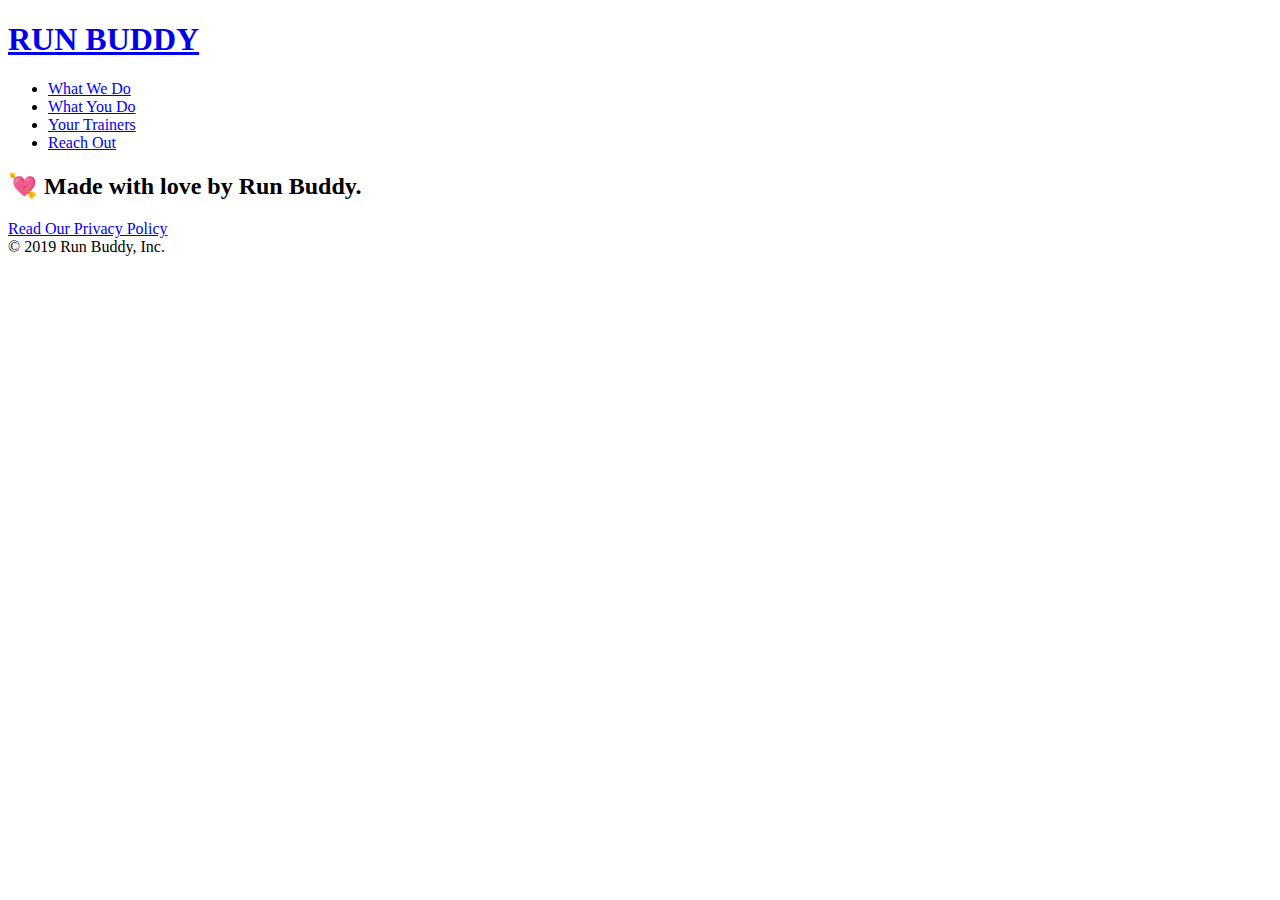
==== privacy-policy.html @ 5e77064c "policy" ====
<!DOCTYPE html>
<html lang="en">
<head>
    <meta charset="UTF-8">
    <meta http-equiv="X-UA-Compatible" content="IE=edge">
    <meta name="viewport" content="width=device-width, initial-scale=1.0">
    <title>Privacy Policy - Run Buddy</title>
</head>
<body>
    <header>
        <h1>
            <a href="/">RUN BUDDY</a>
        </h1>
        <nav>
            <!-- Unordered list element-->
            <ul>
                <!-- List item element-->
                <li>
                    <!-- Anchor element-->
                    <a href="./index.html#what-we-do">What We Do</a>
                </li>
                <li>
                    <a href="./index.html#what-you-do">What You Do</a>
                </li>
                <li>
                    <a href="./index.html#your-trainers">Your Trainers</a>
                </li>
                <li>
                    <a href="./index.html#reach-out">Reach Out</a>
                </li>
            </ul>
        </nav>
    </header>

    <section class="hero">

    </section>

    <footer>
        <h2>💘 Made with love by Run Buddy. </h2>
            <div>
                <a href="#">Read Our Privacy Policy</a><br />
                &copy; 2019 Run Buddy, Inc.
            </div>
    </footer>
    
</body>
</html>
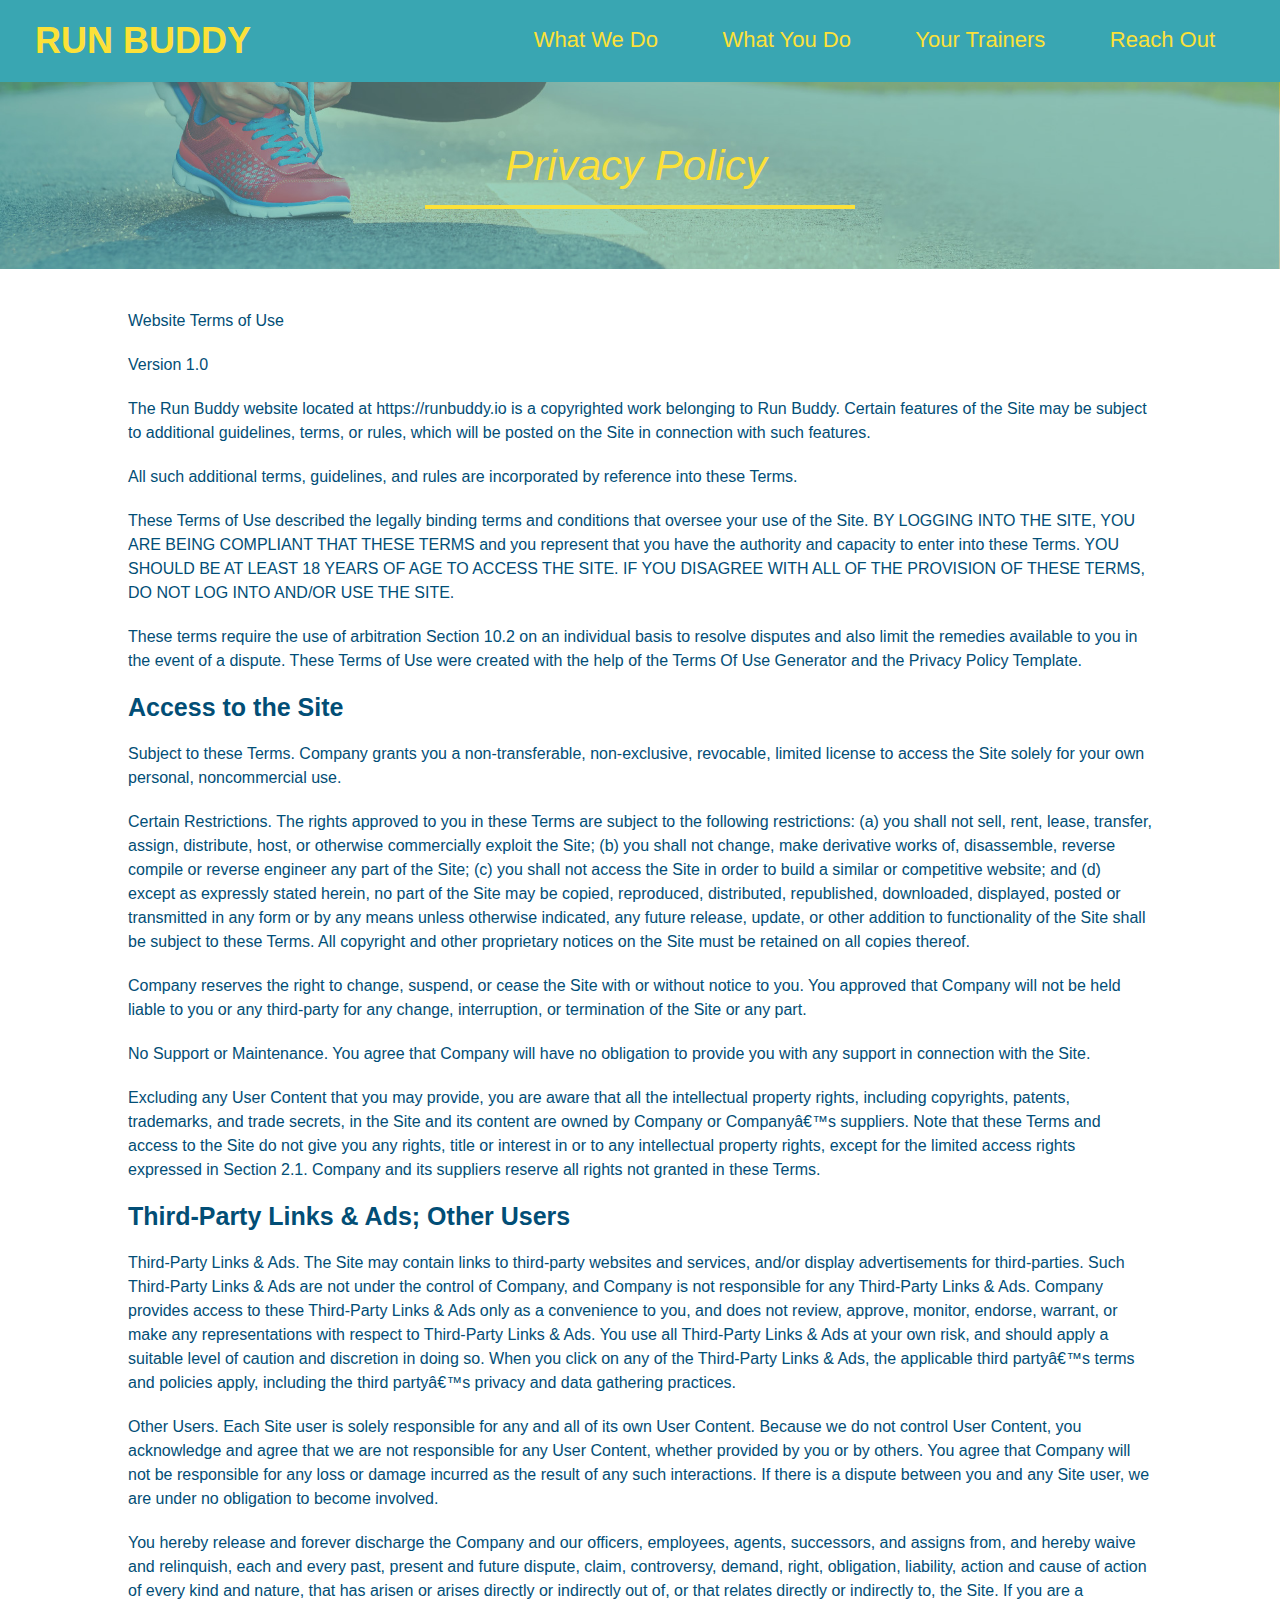
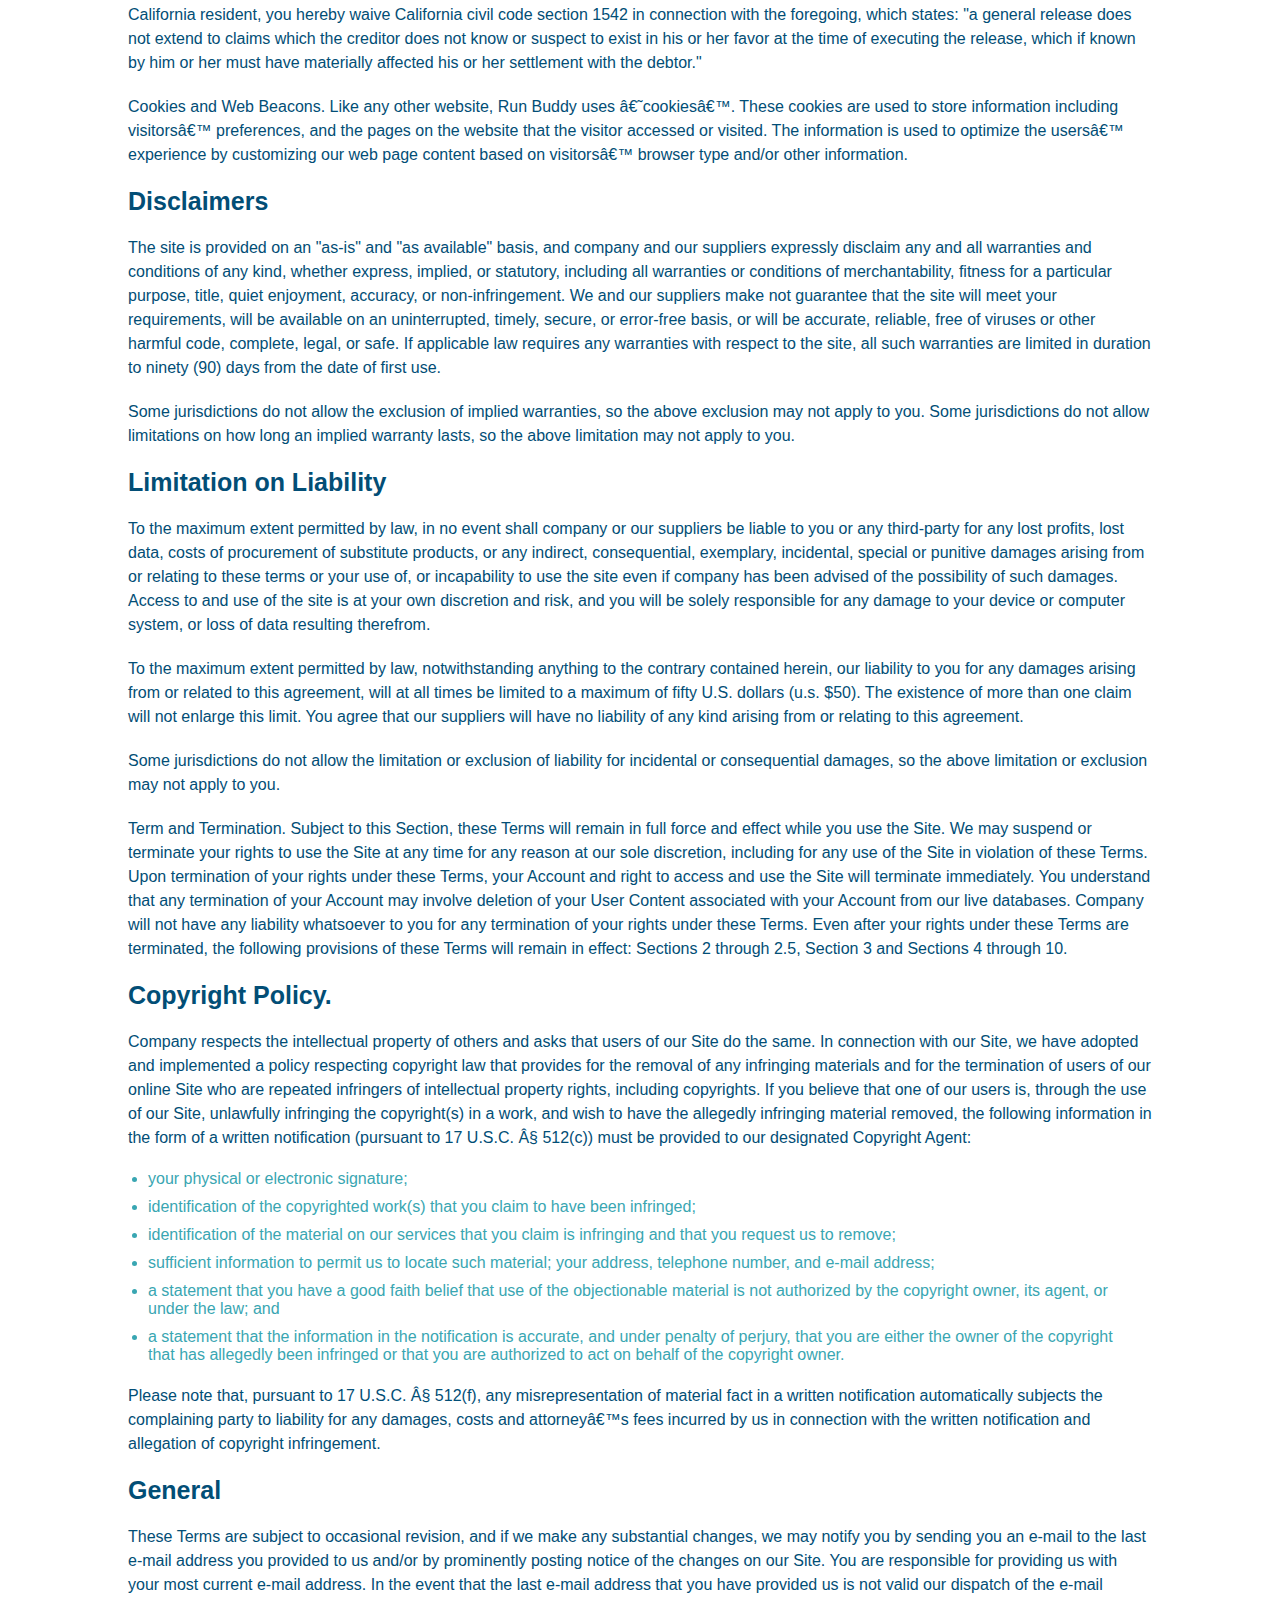
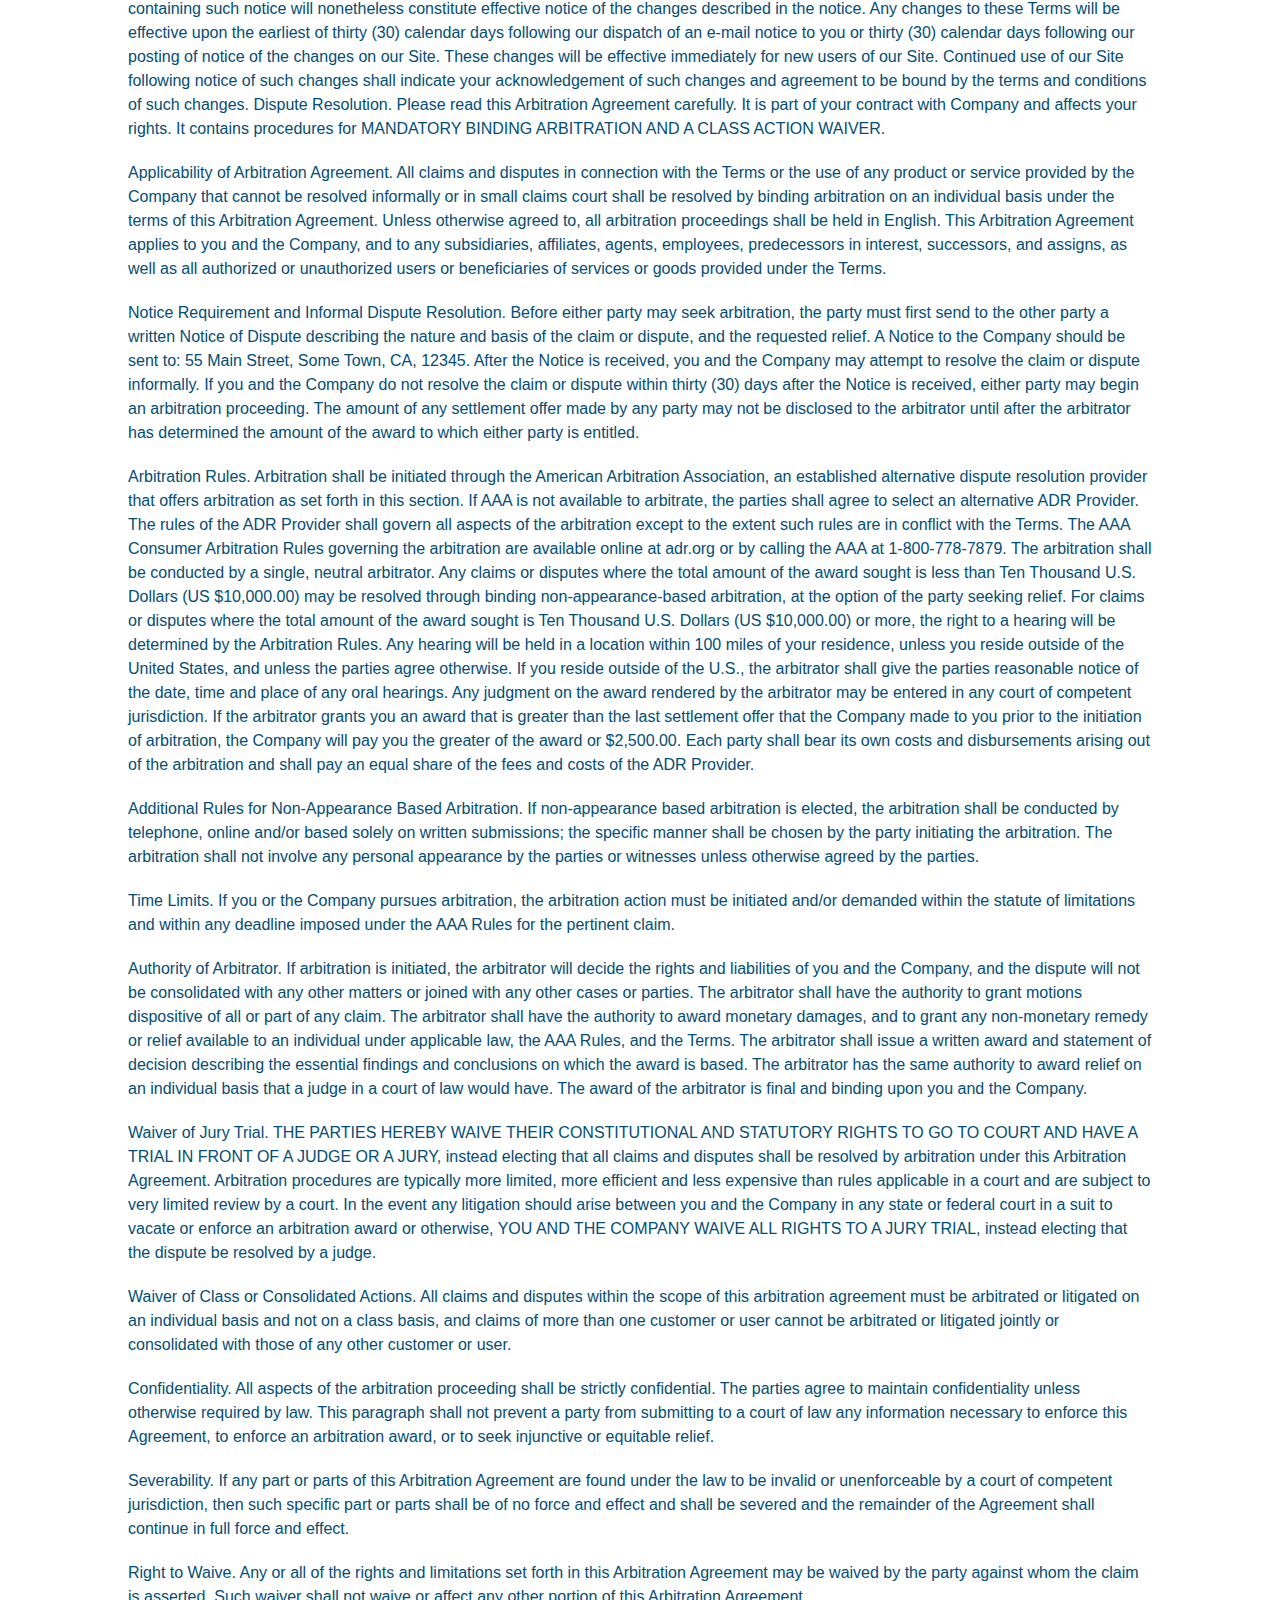
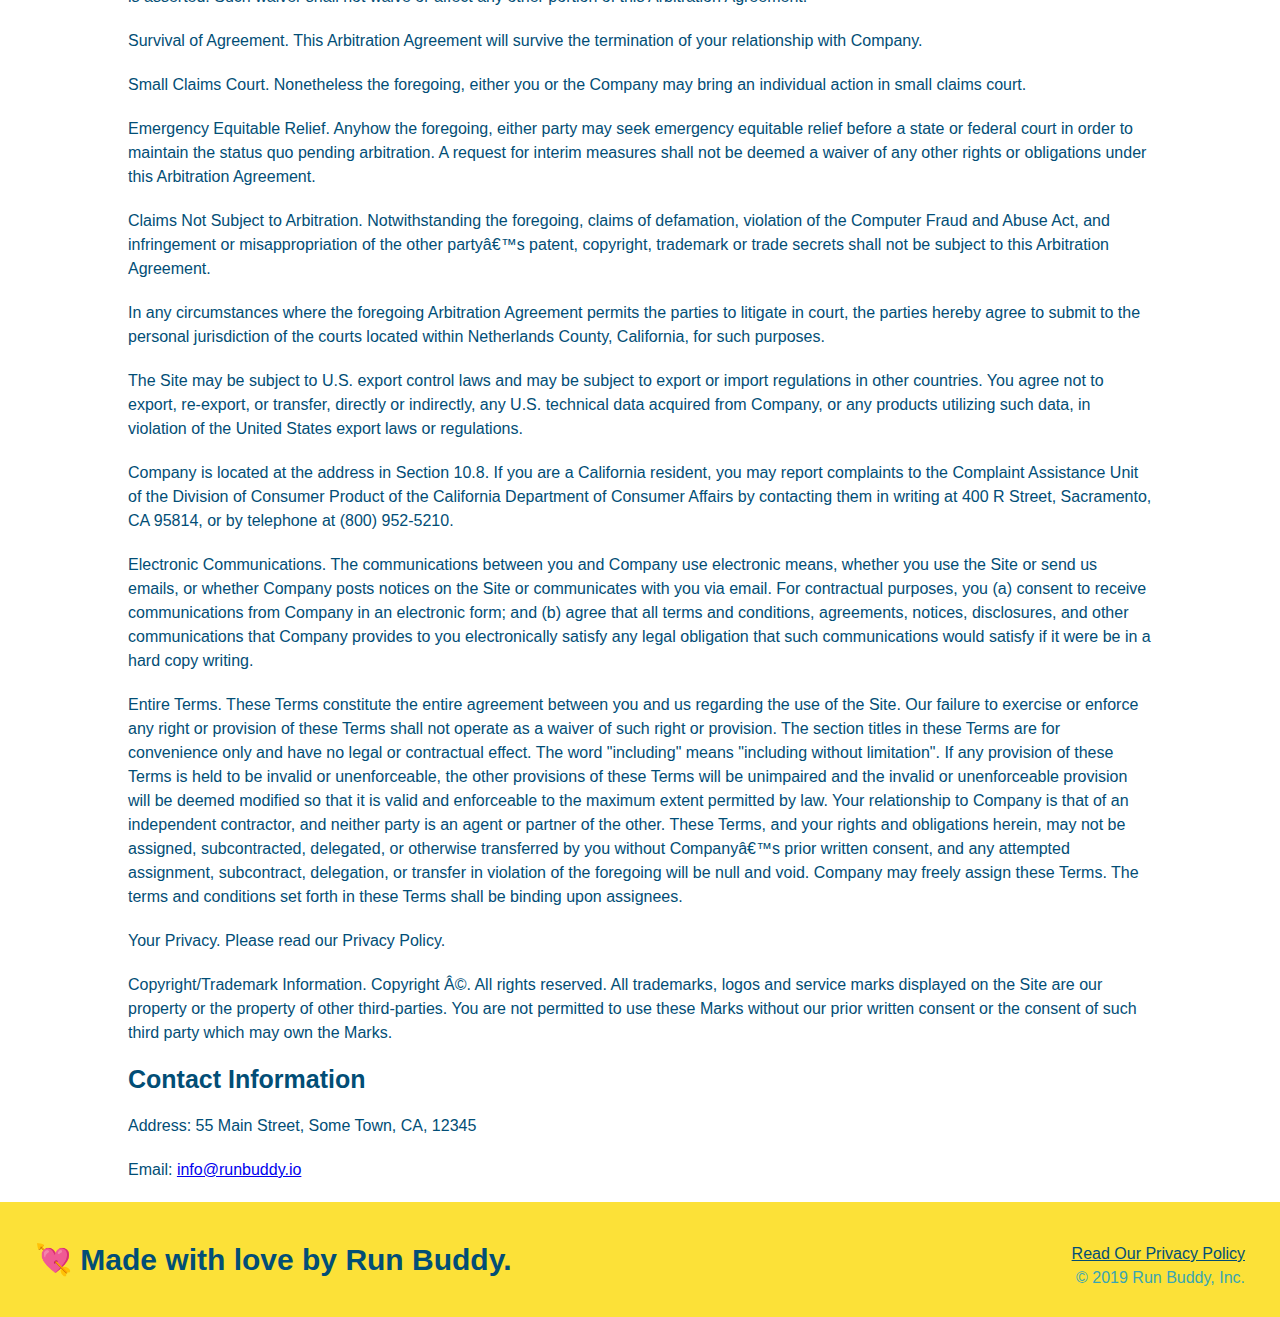
==== commit b5632487: "policy" ====
--- a/privacy-policy.html
+++ b/privacy-policy.html
@@ -5,44 +5,471 @@
     <meta http-equiv="X-UA-Compatible" content="IE=edge">
     <meta name="viewport" content="width=device-width, initial-scale=1.0">
     <title>Privacy Policy - Run Buddy</title>
+    <link rel="stylesheet" href="assets/css/style.css/style.css">
+    <link rel="stylesheet" href="assets/css/secondary-styles.css">
 </head>
-<body>
-    <header>
-        <h1>
-            <a href="/">RUN BUDDY</a>
-        </h1>
-        <nav>
-            <!-- Unordered list element-->
-            <ul>
-                <!-- List item element-->
-                <li>
-                    <!-- Anchor element-->
-                    <a href="./index.html#what-we-do">What We Do</a>
-                </li>
-                <li>
-                    <a href="./index.html#what-you-do">What You Do</a>
-                </li>
-                <li>
-                    <a href="./index.html#your-trainers">Your Trainers</a>
-                </li>
-                <li>
-                    <a href="./index.html#reach-out">Reach Out</a>
-                </li>
-            </ul>
-        </nav>
-    </header>
-
-    <section class="hero">
-
-    </section>
-
-    <footer>
-        <h2>💘 Made with love by Run Buddy. </h2>
-            <div>
-                <a href="#">Read Our Privacy Policy</a><br />
-                &copy; 2019 Run Buddy, Inc.
-            </div>
-    </footer>
-    
-</body>
+    <body>
+        <header>
+            <h1>
+                <a href="/">RUN BUDDY</a>
+            </h1>
+            <nav>
+                <!-- Unordered list element-->
+                <ul>
+                    <!-- List item element-->
+                    <li>
+                        <!-- Anchor element-->
+                        <a href="./index.html#what-we-do">What We Do</a>
+                    </li>
+                    <li>
+                        <a href="./index.html#what-you-do">What You Do</a>
+                    </li>
+                    <li>
+                        <a href="./index.html#your-trainers">Your Trainers</a>
+                    </li>
+                    <li>
+                        <a href="./index.html#reach-out">Reach Out</a>
+                    </li>
+                </ul>
+            </nav>
+        </header>
+
+        <!-- hero section -->
+        <section class="hero">
+            <h2 class="page-title">
+                Privacy Policy
+            </h2>
+        </section>
+
+            <!-- Policy section -->
+        <article class="secondary-content">
+                <p>
+                    Website Terms of Use
+                </p>
+
+                <p>
+                    Version 1.0
+                </p>
+
+                <p>
+                    The Run Buddy website located at https://runbuddy.io is a copyrighted work belonging to Run Buddy. Certain
+                    features of the Site may be subject to additional guidelines, terms, or rules, which will be posted on the Site
+                    in connection with such features.
+                </p>
+
+                <p>
+                    All such additional terms, guidelines, and rules are incorporated by reference into these Terms.
+                </p>
+
+                <p>
+                    These Terms of Use described the legally binding terms and conditions that oversee your use of the Site. BY
+                    LOGGING INTO THE SITE, YOU ARE BEING COMPLIANT THAT THESE TERMS and you represent that you have the authority
+                    and capacity to enter into these Terms. YOU SHOULD BE AT LEAST 18 YEARS OF AGE TO ACCESS THE SITE. IF YOU
+                    DISAGREE WITH ALL OF THE PROVISION OF THESE TERMS, DO NOT LOG INTO AND/OR USE THE SITE.
+                </p>
+
+                <p>
+                    These terms require the use of arbitration Section 10.2 on an individual basis to resolve disputes and also
+                    limit the remedies available to you in the event of a dispute. These Terms of Use were created with the help of
+                    the Terms Of Use Generator and the Privacy Policy Template.
+                </p>
+
+                <h3>
+                    Access to the Site
+                </h3>
+
+                <p>
+                    Subject to these Terms. Company grants you a non-transferable, non-exclusive, revocable, limited license to
+                    access the Site solely for your own personal, noncommercial use.
+                </p>
+
+                <p>
+                    Certain Restrictions. The rights approved to you in these Terms are subject to the following restrictions: (a)
+                    you shall not sell, rent, lease, transfer, assign, distribute, host, or otherwise commercially exploit the Site;
+                    (b) you shall not change, make derivative works of, disassemble, reverse compile or reverse engineer any part of
+                    the Site; (c) you shall not access the Site in order to build a similar or competitive website; and (d) except
+                    as expressly stated herein, no part of the Site may be copied, reproduced, distributed, republished, downloaded,
+                    displayed, posted or transmitted in any form or by any means unless otherwise indicated, any future release,
+                    update, or other addition to functionality of the Site shall be subject to these Terms. All copyright and other
+                    proprietary notices on the Site must be retained on all copies thereof.
+                </p>
+
+                <p>
+                    Company reserves the right to change, suspend, or cease the Site with or without notice to you. You approved
+                    that Company will not be held liable to you or any third-party for any change, interruption, or termination of
+                    the Site or any part.
+                </p>
+
+                <p>
+                    No Support or Maintenance. You agree that Company will have no obligation to provide you with any support in
+                    connection with the Site.
+                </p>
+
+                <p>
+                    Excluding any User Content that you may provide, you are aware that all the intellectual property rights,
+                    including copyrights, patents, trademarks, and trade secrets, in the Site and its content are owned by Company
+                    or Companyâ€™s suppliers. Note that these Terms and access to the Site do not give you any rights, title or
+                    interest in or to any intellectual property rights, except for the limited access rights expressed in Section
+                    2.1. Company and its suppliers reserve all rights not granted in these Terms.
+                </p>
+
+                <h3>
+                    Third-Party Links & Ads; Other Users
+                </h3>
+
+                <p>
+                    Third-Party Links & Ads. The Site may contain links to third-party websites and services, and/or display
+                    advertisements for third-parties. Such Third-Party Links & Ads are not under the control of Company, and Company
+                    is not responsible for any Third-Party Links & Ads. Company provides access to these Third-Party Links & Ads
+                    only as a convenience to you, and does not review, approve, monitor, endorse, warrant, or make any
+                    representations with respect to Third-Party Links & Ads. You use all Third-Party Links & Ads at your own risk,
+                    and should apply a suitable level of caution and discretion in doing so. When you click on any of the
+                    Third-Party Links & Ads, the applicable third partyâ€™s terms and policies apply, including the third partyâ€™s
+                    privacy and data gathering practices.
+                </p>
+
+                <p>
+                    Other Users. Each Site user is solely responsible for any and all of its own User Content. Because we do not
+                    control User Content, you acknowledge and agree that we are not responsible for any User Content, whether
+                    provided by you or by others. You agree that Company will not be responsible for any loss or damage incurred as
+                    the result of any such interactions. If there is a dispute between you and any Site user, we are under no
+                    obligation to become involved.
+                </p>
+
+                <p>
+                    You hereby release and forever discharge the Company and our officers, employees, agents, successors, and
+                    assigns from, and hereby waive and relinquish, each and every past, present and future dispute, claim,
+                    controversy, demand, right, obligation, liability, action and cause of action of every kind and nature, that has
+                    arisen or arises directly or indirectly out of, or that relates directly or indirectly to, the Site. If you are
+                    a California resident, you hereby waive California civil code section 1542 in connection with the foregoing,
+                    which states: "a general release does not extend to claims which the creditor does not know or suspect to exist
+                    in his or her favor at the time of executing the release, which if known by him or her must have materially
+                    affected his or her settlement with the debtor."
+                </p>
+
+                <p>
+                    Cookies and Web Beacons. Like any other website, Run Buddy uses â€˜cookiesâ€™. These cookies are used to store
+                    information including visitorsâ€™ preferences, and the pages on the website that the visitor accessed or visited.
+                    The information is used to optimize the usersâ€™ experience by customizing our web page content based on visitorsâ€™
+                    browser type and/or other information.
+                </p>
+
+                <h3>
+                    Disclaimers
+                </h3>
+
+                <p>
+                    The site is provided on an "as-is" and "as available" basis, and company and our suppliers expressly disclaim
+                    any and all warranties and conditions of any kind, whether express, implied, or statutory, including all
+                    warranties or conditions of merchantability, fitness for a particular purpose, title, quiet enjoyment, accuracy,
+                    or non-infringement. We and our suppliers make not guarantee that the site will meet your requirements, will be
+                    available on an uninterrupted, timely, secure, or error-free basis, or will be accurate, reliable, free of
+                    viruses or other harmful code, complete, legal, or safe. If applicable law requires any warranties with respect
+                    to the site, all such warranties are limited in duration to ninety (90) days from the date of first use.
+                </p>
+
+                <p>
+                    Some jurisdictions do not allow the exclusion of implied warranties, so the above exclusion may not apply to
+                    you. Some jurisdictions do not allow limitations on how long an implied warranty lasts, so the above limitation
+                    may not apply to you.
+                </p>
+
+                <h3>
+                    Limitation on Liability
+                </h3>
+
+                <p>
+                    To the maximum extent permitted by law, in no event shall company or our suppliers be liable to you or any
+                    third-party for any lost profits, lost data, costs of procurement of substitute products, or any indirect,
+                    consequential, exemplary, incidental, special or punitive damages arising from or relating to these terms or
+                    your use of, or incapability to use the site even if company has been advised of the possibility of such
+                    damages. Access to and use of the site is at your own discretion and risk, and you will be solely responsible
+                    for any damage to your device or computer system, or loss of data resulting therefrom.
+                </p>
+
+                <p>
+                    To the maximum extent permitted by law, notwithstanding anything to the contrary contained herein, our liability
+                    to you for any damages arising from or related to this agreement, will at all times be limited to a maximum of
+                    fifty U.S. dollars (u.s. $50). The existence of more than one claim will not enlarge this limit. You agree that
+                    our suppliers will have no liability of any kind arising from or relating to this agreement.
+                </p>
+
+                <p>
+                    Some jurisdictions do not allow the limitation or exclusion of liability for incidental or consequential
+                    damages, so the above limitation or exclusion may not apply to you.
+                </p>
+
+                <p>
+                    Term and Termination. Subject to this Section, these Terms will remain in full force and effect while you use
+                    the Site. We may suspend or terminate your rights to use the Site at any time for any reason at our sole
+                    discretion, including for any use of the Site in violation of these Terms. Upon termination of your rights under
+                    these Terms, your Account and right to access and use the Site will terminate immediately. You understand that
+                    any termination of your Account may involve deletion of your User Content associated with your Account from our
+                    live databases. Company will not have any liability whatsoever to you for any termination of your rights under
+                    these Terms. Even after your rights under these Terms are terminated, the following provisions of these Terms
+                    will remain in effect: Sections 2 through 2.5, Section 3 and Sections 4 through 10.
+                </p>
+
+                <h3>
+                    Copyright Policy.
+                </h3>
+
+                <p>
+                    Company respects the intellectual property of others and asks that users of our Site do the same. In connection
+                    with our Site, we have adopted and implemented a policy respecting copyright law that provides for the removal
+                    of any infringing materials and for the termination of users of our online Site who are repeated infringers of
+                    intellectual property rights, including copyrights. If you believe that one of our users is, through the use of
+                    our Site, unlawfully infringing the copyright(s) in a work, and wish to have the allegedly infringing material
+                    removed, the following information in the form of a written notification (pursuant to 17 U.S.C. Â§ 512(c)) must
+                    be provided to our designated Copyright Agent:
+                </p>
+
+                <ul>
+                    <li>
+                    your physical or electronic signature;
+                    </li>
+                    <li>
+                    identification of the copyrighted work(s) that you claim to have been infringed;
+                    </li>
+                    <li>
+                    identification of the material on our services that you claim is infringing and that you request us to remove;
+                    </li>
+                    <li>
+                    sufficient information to permit us to locate such material; your address, telephone number, and e-mail
+                    address;
+                    </li>
+                    <li>
+                    a statement that you have a good faith belief that use of the objectionable material is not authorized by the
+                    copyright owner, its agent, or under the law; and
+                    </li>
+                    <li>
+                    a statement that the information in the notification is accurate, and under penalty of perjury, that you are
+                    either the owner of the copyright that has allegedly been infringed or that you are authorized to act on
+                    behalf of the copyright owner.
+                    </li>
+                </ul>
+
+                <p>
+                    Please note that, pursuant to 17 U.S.C. Â§ 512(f), any misrepresentation of material fact in a written
+                    notification automatically subjects the complaining party to liability for any damages, costs and attorneyâ€™s
+                    fees incurred by us in connection with the written notification and allegation of copyright infringement.
+                </p>
+
+                <h3>
+                    General
+                </h3>
+
+                <p>
+                    These Terms are subject to occasional revision, and if we make any substantial changes, we may notify you by
+                    sending you an e-mail to the last e-mail address you provided to us and/or by prominently posting notice of the
+                    changes on our Site. You are responsible for providing us with your most current e-mail address. In the event
+                    that the last e-mail address that you have provided us is not valid our dispatch of the e-mail containing such
+                    notice will nonetheless constitute effective notice of the changes described in the notice. Any changes to these
+                    Terms will be effective upon the earliest of thirty (30) calendar days following our dispatch of an e-mail
+                    notice to you or thirty (30) calendar days following our posting of notice of the changes on our Site. These
+                    changes will be effective immediately for new users of our Site. Continued use of our Site following notice of
+                    such changes shall indicate your acknowledgement of such changes and agreement to be bound by the terms and
+                    conditions of such changes. Dispute Resolution. Please read this Arbitration Agreement carefully. It is part of
+                    your contract with Company and affects your rights. It contains procedures for MANDATORY BINDING ARBITRATION AND
+                    A CLASS ACTION WAIVER.
+                </p>
+
+                <p>
+                    Applicability of Arbitration Agreement. All claims and disputes in connection with the Terms or the use of any
+                    product or service provided by the Company that cannot be resolved informally or in small claims court shall be
+                    resolved by binding arbitration on an individual basis under the terms of this Arbitration Agreement. Unless
+                    otherwise agreed to, all arbitration proceedings shall be held in English. This Arbitration Agreement applies to
+                    you and the Company, and to any subsidiaries, affiliates, agents, employees, predecessors in interest,
+                    successors, and assigns, as well as all authorized or unauthorized users or beneficiaries of services or goods
+                    provided under the Terms.
+                </p>
+
+                <p>
+                    Notice Requirement and Informal Dispute Resolution. Before either party may seek arbitration, the party must
+                    first send to the other party a written Notice of Dispute describing the nature and basis of the claim or
+                    dispute, and the requested relief. A Notice to the Company should be sent to: 55 Main Street, Some Town, CA,
+                    12345. After the Notice is received, you and the Company may attempt to resolve the claim or dispute informally.
+                    If you and the Company do not resolve the claim or dispute within thirty (30) days after the Notice is received,
+                    either party may begin an arbitration proceeding. The amount of any settlement offer made by any party may not
+                    be disclosed to the arbitrator until after the arbitrator has determined the amount of the award to which either
+                    party is entitled.
+                </p>
+
+                <p>
+                    Arbitration Rules. Arbitration shall be initiated through the American Arbitration Association, an established
+                    alternative dispute resolution provider that offers arbitration as set forth in this section. If AAA is not
+                    available to arbitrate, the parties shall agree to select an alternative ADR Provider. The rules of the ADR
+                    Provider shall govern all aspects of the arbitration except to the extent such rules are in conflict with the
+                    Terms. The AAA Consumer Arbitration Rules governing the arbitration are available online at adr.org or by
+                    calling the AAA at 1-800-778-7879. The arbitration shall be conducted by a single, neutral arbitrator. Any
+                    claims or disputes where the total amount of the award sought is less than Ten Thousand U.S. Dollars (US
+                    $10,000.00) may be resolved through binding non-appearance-based arbitration, at the option of the party seeking
+                    relief. For claims or disputes where the total amount of the award sought is Ten Thousand U.S. Dollars (US
+                    $10,000.00) or more, the right to a hearing will be determined by the Arbitration Rules. Any hearing will be
+                    held in a location within 100 miles of your residence, unless you reside outside of the United States, and
+                    unless the parties agree otherwise. If you reside outside of the U.S., the arbitrator shall give the parties
+                    reasonable notice of the date, time and place of any oral hearings. Any judgment on the award rendered by the
+                    arbitrator may be entered in any court of competent jurisdiction. If the arbitrator grants you an award that is
+                    greater than the last settlement offer that the Company made to you prior to the initiation of arbitration, the
+                    Company will pay you the greater of the award or $2,500.00. Each party shall bear its own costs and
+                    disbursements arising out of the arbitration and shall pay an equal share of the fees and costs of the ADR
+                    Provider.
+                </p>
+
+                <p>
+                    Additional Rules for Non-Appearance Based Arbitration. If non-appearance based arbitration is elected, the
+                    arbitration shall be conducted by telephone, online and/or based solely on written submissions; the specific
+                    manner shall be chosen by the party initiating the arbitration. The arbitration shall not involve any personal
+                    appearance by the parties or witnesses unless otherwise agreed by the parties.
+                </p>
+
+                <p>
+                    Time Limits. If you or the Company pursues arbitration, the arbitration action must be initiated and/or demanded
+                    within the statute of limitations and within any deadline imposed under the AAA Rules for the pertinent claim.
+                </p>
+
+                <p>
+                    Authority of Arbitrator. If arbitration is initiated, the arbitrator will decide the rights and liabilities of
+                    you and the Company, and the dispute will not be consolidated with any other matters or joined with any other
+                    cases or parties. The arbitrator shall have the authority to grant motions dispositive of all or part of any
+                    claim. The arbitrator shall have the authority to award monetary damages, and to grant any non-monetary remedy
+                    or relief available to an individual under applicable law, the AAA Rules, and the Terms. The arbitrator shall
+                    issue a written award and statement of decision describing the essential findings and conclusions on which the
+                    award is based. The arbitrator has the same authority to award relief on an individual basis that a judge in a
+                    court of law would have. The award of the arbitrator is final and binding upon you and the Company.
+                </p>
+
+                <p>
+                    Waiver of Jury Trial. THE PARTIES HEREBY WAIVE THEIR CONSTITUTIONAL AND STATUTORY RIGHTS TO GO TO COURT AND HAVE
+                    A TRIAL IN FRONT OF A JUDGE OR A JURY, instead electing that all claims and disputes shall be resolved by
+                    arbitration under this Arbitration Agreement. Arbitration procedures are typically more limited, more efficient
+                    and less expensive than rules applicable in a court and are subject to very limited review by a court. In the
+                    event any litigation should arise between you and the Company in any state or federal court in a suit to vacate
+                    or enforce an arbitration award or otherwise, YOU AND THE COMPANY WAIVE ALL RIGHTS TO A JURY TRIAL, instead
+                    electing that the dispute be resolved by a judge.
+                </p>
+
+                <p>
+                    Waiver of Class or Consolidated Actions. All claims and disputes within the scope of this arbitration agreement
+                    must be arbitrated or litigated on an individual basis and not on a class basis, and claims of more than one
+                    customer or user cannot be arbitrated or litigated jointly or consolidated with those of any other customer or
+                    user.
+                </p>
+
+                <p>
+                    Confidentiality. All aspects of the arbitration proceeding shall be strictly confidential. The parties agree to
+                    maintain confidentiality unless otherwise required by law. This paragraph shall not prevent a party from
+                    submitting to a court of law any information necessary to enforce this Agreement, to enforce an arbitration
+                    award, or to seek injunctive or equitable relief.
+                </p>
+
+                <p>
+                    Severability. If any part or parts of this Arbitration Agreement are found under the law to be invalid or
+                    unenforceable by a court of competent jurisdiction, then such specific part or parts shall be of no force and
+                    effect and shall be severed and the remainder of the Agreement shall continue in full force and effect.
+                </p>
+
+                <p>
+                    Right to Waive. Any or all of the rights and limitations set forth in this Arbitration Agreement may be waived
+                    by the party against whom the claim is asserted. Such waiver shall not waive or affect any other portion of this
+                    Arbitration Agreement.
+                </p>
+
+                <p>
+                    Survival of Agreement. This Arbitration Agreement will survive the termination of your relationship with
+                    Company.
+                </p>
+
+                <p>
+                    Small Claims Court. Nonetheless the foregoing, either you or the Company may bring an individual action in small
+                    claims court.
+                </p>
+
+                <p>
+                    Emergency Equitable Relief. Anyhow the foregoing, either party may seek emergency equitable relief before a
+                    state or federal court in order to maintain the status quo pending arbitration. A request for interim measures
+                    shall not be deemed a waiver of any other rights or obligations under this Arbitration Agreement.
+                </p>
+
+                <p>
+                    Claims Not Subject to Arbitration. Notwithstanding the foregoing, claims of defamation, violation of the
+                    Computer Fraud and Abuse Act, and infringement or misappropriation of the other partyâ€™s patent, copyright,
+                    trademark or trade secrets shall not be subject to this Arbitration Agreement.
+                </p>
+
+                <p>
+                    In any circumstances where the foregoing Arbitration Agreement permits the parties to litigate in court, the
+                    parties hereby agree to submit to the personal jurisdiction of the courts located within Netherlands County,
+                    California, for such purposes.
+                </p>
+
+                <p>
+                    The Site may be subject to U.S. export control laws and may be subject to export or import regulations in other
+                    countries. You agree not to export, re-export, or transfer, directly or indirectly, any U.S. technical data
+                    acquired from Company, or any products utilizing such data, in violation of the United States export laws or
+                    regulations.
+                </p>
+
+                <p>
+                    Company is located at the address in Section 10.8. If you are a California resident, you may report complaints
+                    to the Complaint Assistance Unit of the Division of Consumer Product of the California Department of Consumer
+                    Affairs by contacting them in writing at 400 R Street, Sacramento, CA 95814, or by telephone at (800) 952-5210.
+                </p>
+
+                <p>
+                    Electronic Communications. The communications between you and Company use electronic means, whether you use the
+                    Site or send us emails, or whether Company posts notices on the Site or communicates with you via email. For
+                    contractual purposes, you (a) consent to receive communications from Company in an electronic form; and (b)
+                    agree that all terms and conditions, agreements, notices, disclosures, and other communications that Company
+                    provides to you electronically satisfy any legal obligation that such communications would satisfy if it were be
+                    in a hard copy writing.
+                </p>
+
+                <p>
+                    Entire Terms. These Terms constitute the entire agreement between you and us regarding the use of the Site. Our
+                    failure to exercise or enforce any right or provision of these Terms shall not operate as a waiver of such right
+                    or provision. The section titles in these Terms are for convenience only and have no legal or contractual
+                    effect. The word "including" means "including without limitation". If any provision of these Terms is held to be
+                    invalid or unenforceable, the other provisions of these Terms will be unimpaired and the invalid or
+                    unenforceable provision will be deemed modified so that it is valid and enforceable to the maximum extent
+                    permitted by law. Your relationship to Company is that of an independent contractor, and neither party is an
+                    agent or partner of the other. These Terms, and your rights and obligations herein, may not be assigned,
+                    subcontracted, delegated, or otherwise transferred by you without Companyâ€™s prior written consent, and any
+                    attempted assignment, subcontract, delegation, or transfer in violation of the foregoing will be null and void.
+                    Company may freely assign these Terms. The terms and conditions set forth in these Terms shall be binding upon
+                    assignees.
+                </p>
+
+                <p>
+                    Your Privacy. Please read our Privacy Policy.
+                </p>
+
+                <p>
+                    Copyright/Trademark Information. Copyright Â©. All rights reserved. All trademarks, logos and service marks
+                    displayed on the Site are our property or the property of other third-parties. You are not permitted to use
+                    these Marks without our prior written consent or the consent of such third party which may own the Marks.
+                </p>
+
+                <h3>
+                    Contact Information
+                </h3>
+
+                <p>
+                    Address: 55 Main Street, Some Town, CA, 12345
+                </p>
+
+                <p>
+                   Email: <a href="mailto:info@runbuddy.io">info@runbuddy.io</a>
+                </p>
+        </article>
+
+        <!-- footer -->
+            <footer>
+                <h2>💘 Made with love by Run Buddy. </h2>
+                    <div>
+                        <a href="./privacy-policy.html">Read Our Privacy Policy</a><br />
+                        &copy; 2019 Run Buddy, Inc.
+                    </div>
+            </footer>
+    </body>
 </html>--- a/assets/css/style.css/style.css
+++ b/assets/css/style.css/style.css
@@ -0,0 +1,269 @@
+:root {
+    --yellow-color: #fce138;
+}
+
+* {
+    margin: 0;
+    padding: 0;
+    box-sizing: border-box;
+}
+
+body {
+    color: #39a6b2;
+    font-family: helvetica, arial,sans-serif;
+}
+
+header {
+    padding: 20px 35px;
+    background-color: #39a6b2;
+}
+
+header h1 {
+    font-weight: bold;
+    font-size: 36px;
+    color: var(--yellow-color);
+    margin: 0;
+    display: inline;
+}
+
+header a {
+    text-decoration: none;
+    color: var(--yellow-color)
+}
+
+header nav {
+    float: right;
+    margin: 7px 0;
+}
+
+header nav ul li {
+    display: inline;
+}
+
+header nav ul li a {
+    margin: 0 30px;
+    font-weight: lighter;
+    font-size: 22px;
+}
+
+footer {
+    background: var(--yellow-color);
+    width: 100%;
+    padding: 40px 35px;
+}
+
+footer h2 {
+    display: inline;
+    color: #024e76;
+    font-size: 30px;
+    margin: 0;
+}
+
+footer div {
+    float: right;
+    line-height: 1.5;
+    text-align: right;
+    
+}
+
+footer a {
+    color: #024e76;
+}
+
+section {
+  padding: 60px;
+}
+
+.hero {
+    background-image: url("../../images/hero-bg.jpg");
+    height: 600px;
+    background-size: cover;
+    background-position: center;
+    position: relative;
+}
+
+.hero-form {
+    border: 3px solid #024e76;
+    background-color: var(--yellow-color);
+    padding: 20px;
+    width: 500px;
+    color: #024e76;
+    position: absolute;
+    bottom: 120px;
+    right: 140px;
+}
+
+.hero-form h3 {
+    font-size: 24px;
+    margin: 0px;
+}
+
+.hero-form p {
+    margin: 5px 0 15px 0;
+}
+
+.form-input {
+    border: 1px solid #024e76;
+    display: block;
+    padding: 7px 15px;
+    font-size: 6px;
+    color: #024e76;
+    width: 100%;
+    margin-bottom: 15px;
+}
+
+.hero-form label {
+    margin: 0 5px;
+}
+
+.hero-form button {
+    color: var(--yellow-color);
+    background-color: #024e76;
+    padding: 10px 20px;
+    border: none;
+    font-size: 16px;
+}
+
+.intro {
+    text-align: center;
+}
+
+.intro p {
+    line-height: 1.7;
+    color: #39a6b2;
+    width: 80%;
+    font-size: 20px;
+    margin: 0 auto;
+}
+
+.steps {
+    text-align: center;
+    background: var(--yellow-color);
+}
+
+.section-title {
+    font-size: 55px;
+    color: #024e76;
+    margin-bottom: 35px;
+    padding: 0 100px 20px 100px;
+    display: inline-block;
+    border-bottom: 3px solid;
+}
+
+.primary-border {
+    border-color: var(--yellow-color);
+}
+
+.secondary-border {
+    border-color: #39a6b2;
+}
+
+.steps div {
+    margin-bottom: 80px;
+}
+
+.steps img {
+    width: 15%;
+    margin: 10px 0;
+}
+
+.steps h3 {
+    color: #024e76;
+    font-size: 46px;
+    margin-top: 10px;
+}
+
+.steps p {
+    color: #39a6b2;
+    font-size: 23px;
+}
+
+.steps span {
+    font-size: 38px;
+}
+
+.trainers {
+    text-align: center;
+}
+
+.trainer {
+    width: 900px;
+    margin: 0 auto 30px auto;
+    background: #024e76;
+    color: var(--yellow-color);
+    overflow: auto;
+}
+
+.trainer img {
+    width: 35%;
+    float: left;
+}
+
+.trainer-bio {
+    padding: 35px;
+    float: left;
+    width: 65%;
+}
+
+.text-left {
+    text-align: left;
+}
+
+.text-right {
+    text-align: right;
+}
+
+.trainer-bio h3 {
+    font-size: 32px;
+    margin-bottom: 8px;
+}
+
+.trainer-bio h4 {
+    font-weight: lighter;
+    font-size: 26px;
+    margin-bottom: 25px;
+}
+
+.trainer-bio p {
+    font-size: 17px;
+    line-height: 1.3;
+}
+
+.contact {
+    background: #024e76;
+    text-align: center;
+}
+
+.contact h2 {
+    color: var(--yellow-color);
+}
+
+.contact-info iframe {
+    width: 400px;
+    height: 400px;
+}
+
+.contact-info div {
+    width: 410px;
+    display: inline-block;
+    vertical-align: top;
+    text-align: left;
+    margin: 30px 0 0 60px;
+    color: white;
+}
+
+.contact-info h3 {
+    color: var(--yellow-color);
+    font-size: 32px;
+}
+
+.contact-info p, .contact-info address {
+    margin: 20px 0;
+    line-height: 1.5;
+    font-size: 20px;
+    font-style: normal;
+}
+
+.contact-info a {
+    color: var(--yellow-color);
+}--- a/assets/css/secondary-styles.css
+++ b/assets/css/secondary-styles.css
@@ -0,0 +1,42 @@
+.hero {
+    background-position: bottom;
+    height: auto;
+    text-align: center;
+    margin-bottom: 40px;
+}
+
+.page-title {
+    color: #fce138;
+    display: inline-block;
+    border-bottom: 4px solid #fce138;
+    padding: 0 88px 15px 80px;
+    font-weight: normal;
+    font-size: 42px;
+    font-style: italic;
+}
+
+.secondary-content {
+    width: 80%;
+    margin: auto;
+    color: #024e76;
+}
+
+.secondary-content h3 {
+    font-size: 25px;
+    margin: 20px 0 20px 0;
+}
+
+.secondary-content p {
+    font-size: 16px;
+    line-height: 1.5;
+    margin: 20px 0 20px 0;
+}
+
+.secondary-content ul {
+    margin: 15px 20px 15px 20px;
+}
+
+.secondary-content li {
+    color: #39a6b2;
+    margin: 10px 0 10px 0;
+}